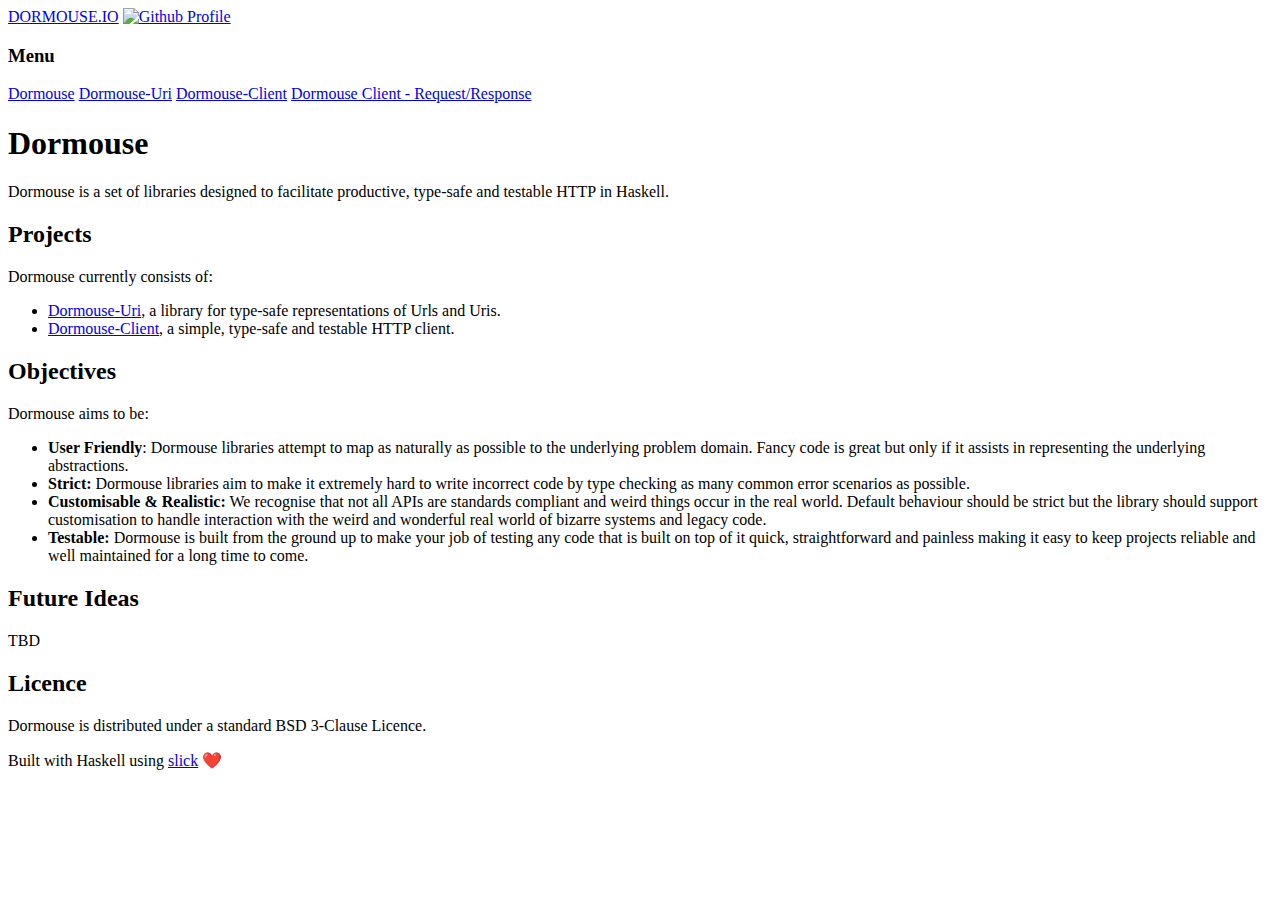
==== docs/index.html @ c8024958 "initial commit" ====
<!DOCTYPE html>
<html lang="en">
<head profile="http://www.w3.org/2005/10/profile">
    <meta charset="UTF-8">
    <meta name="description" content="Dormoise.io">
    <meta name="author" content="Me">
    <meta name=viewport content="width=device-width, initial-scale=1">
    <meta name="twitter:card" content="summary_large_image">
    <meta name="twitter:title" content="Dormouse">
    <meta name="twitter:description" content="Dormouse Index">
        <title>Dormouse</title>
    <link rel="stylesheet" href="/css/style.css">
    <link rel="stylesheet" href="/css/syntax.css">
</head>
<body>
    <header>
        
    
        <div class="right-sidebar">
            <a class="beacon-home" href="/">DORMOUSE.IO</a>
    
            <a class="ext-link" href="https://github.com/theinnerlight/dormouse">
            <img src="/images/github-logo.png" alt="Github Profile"/>
        </a>

        </div>
    
        <div class="nav-container" tabindex="0">
            <div class="nav-toggle"></div>
    
            
          
            <nav class="nav-items">
                <h3 class="nav-header">Menu</h3>
                <a class="nav-item" href="index.html">Dormouse</a>
            <a class="nav-item" href="uri.html">Dormouse-Uri</a>
            <a class="nav-item" href="client.html">Dormouse-Client</a>
            <a class="nav-item" href="client-request-response.html">Dormouse Client - Request/Response</a>
        </nav>
        </div>
    </header>

<div id="page">
    <article class="post">
        <h1 id="dormouse">Dormouse</h1>
<p>Dormouse is a set of libraries designed to facilitate productive, type-safe and testable HTTP in Haskell.</p>
<h2 id="projects">Projects</h2>
<p>Dormouse currently consists of:</p>
<ul>
<li><a href="uri.html">Dormouse-Uri</a>, a library for type-safe representations of Urls and Uris.</li>
<li><a href="client.html">Dormouse-Client</a>, a simple, type-safe and testable HTTP client.</li>
</ul>
<h2 id="objectives">Objectives</h2>
<p>Dormouse aims to be:</p>
<ul>
<li><strong>User Friendly</strong>: Dormouse libraries attempt to map as naturally as possible to the underlying problem domain. Fancy code is great but only if it assists in representing the underlying abstractions.</li>
<li><strong>Strict:</strong> Dormouse libraries aim to make it extremely hard to write incorrect code by type checking as many common error scenarios as possible.</li>
<li><strong>Customisable &amp; Realistic:</strong> We recognise that not all APIs are standards compliant and weird things occur in the real world. Default behaviour should be strict but the library should support customisation to handle interaction with the weird and wonderful real world of bizarre systems and legacy code.</li>
<li><strong>Testable:</strong> Dormouse is built from the ground up to make your job of testing any code that is built on top of it quick, straightforward and painless making it easy to keep projects reliable and well maintained for a long time to come.</li>
</ul>
<h2 id="future-ideas">Future Ideas</h2>
<p>TBD</p>
<h2 id="licence">Licence</h2>
<p>Dormouse is distributed under a standard BSD 3-Clause Licence.</p>
    </article>

</div>

<footer>
    Built with Haskell using <a href="https://github.com/ChrisPenner/slick">slick</a> ❤️
</footer>

<link href='https://fonts.googleapis.com/css?family=Quicksand:300,400' rel='stylesheet' type='text/css'>
<link href='https://fonts.googleapis.com/css?family=Oswald' rel='stylesheet' type='text/css'>
<link rel="preconnect" href="https://fonts.gstatic.com">
<link href="https://fonts.googleapis.com/css2?family=Open+Sans&display=swap" rel="stylesheet"> 
<link rel="preconnect" href="https://fonts.gstatic.com">
<link href="https://fonts.googleapis.com/css2?family=Yusei+Magic&display=swap" rel="stylesheet"> 
<link rel="preconnect" href="https://fonts.gstatic.com">
<link href="https://fonts.googleapis.com/css2?family=Ubuntu&display=swap" rel="stylesheet"> 
<script src="/js/main.js"></script>
</body>
</html>
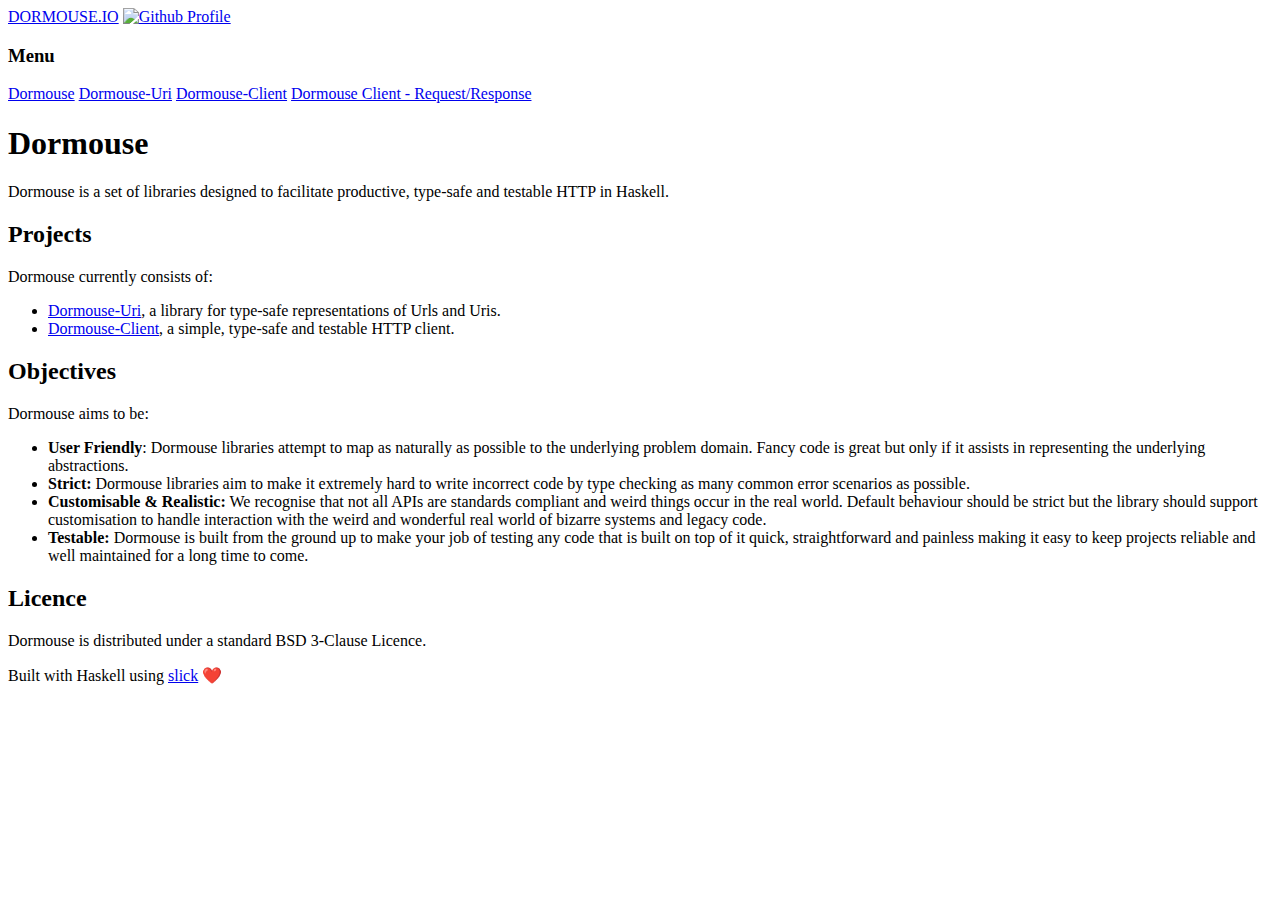
==== commit 1e7e1160: "Future ideas" ====
--- a/docs/index.html
+++ b/docs/index.html
@@ -58,8 +58,6 @@
 <li><strong>Customisable &amp; Realistic:</strong> We recognise that not all APIs are standards compliant and weird things occur in the real world. Default behaviour should be strict but the library should support customisation to handle interaction with the weird and wonderful real world of bizarre systems and legacy code.</li>
 <li><strong>Testable:</strong> Dormouse is built from the ground up to make your job of testing any code that is built on top of it quick, straightforward and painless making it easy to keep projects reliable and well maintained for a long time to come.</li>
 </ul>
-<h2 id="future-ideas">Future Ideas</h2>
-<p>TBD</p>
 <h2 id="licence">Licence</h2>
 <p>Dormouse is distributed under a standard BSD 3-Clause Licence.</p>
     </article>
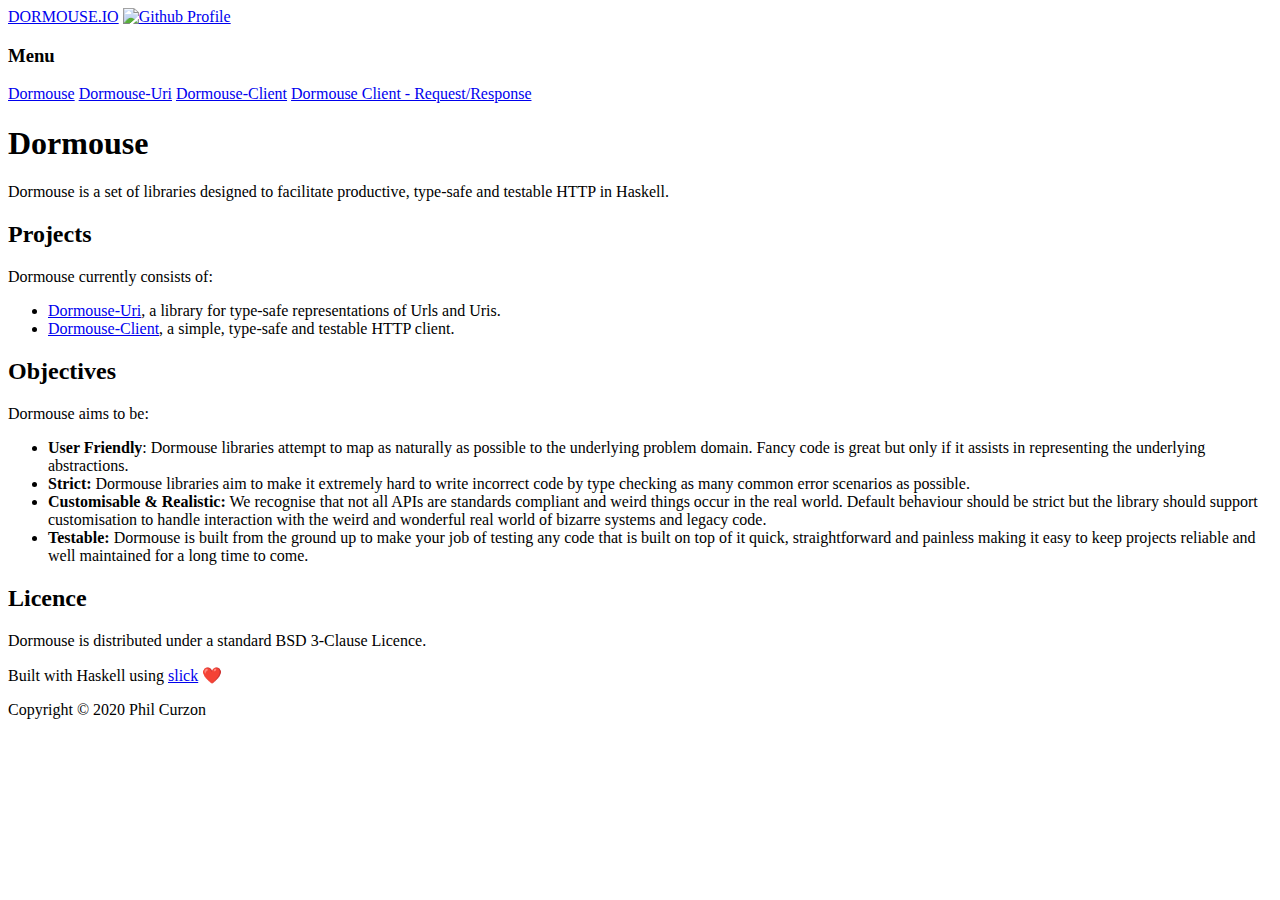
==== commit 6376f758: "Added website copyright notification" ====
--- a/docs/index.html
+++ b/docs/index.html
@@ -66,6 +66,9 @@
 
 <footer>
     Built with Haskell using <a href="https://github.com/ChrisPenner/slick">slick</a> ❤️
+    <p>
+        Copyright &#169; 2020 Phil Curzon
+    </p>
 </footer>
 
 <link href='https://fonts.googleapis.com/css?family=Quicksand:300,400' rel='stylesheet' type='text/css'>
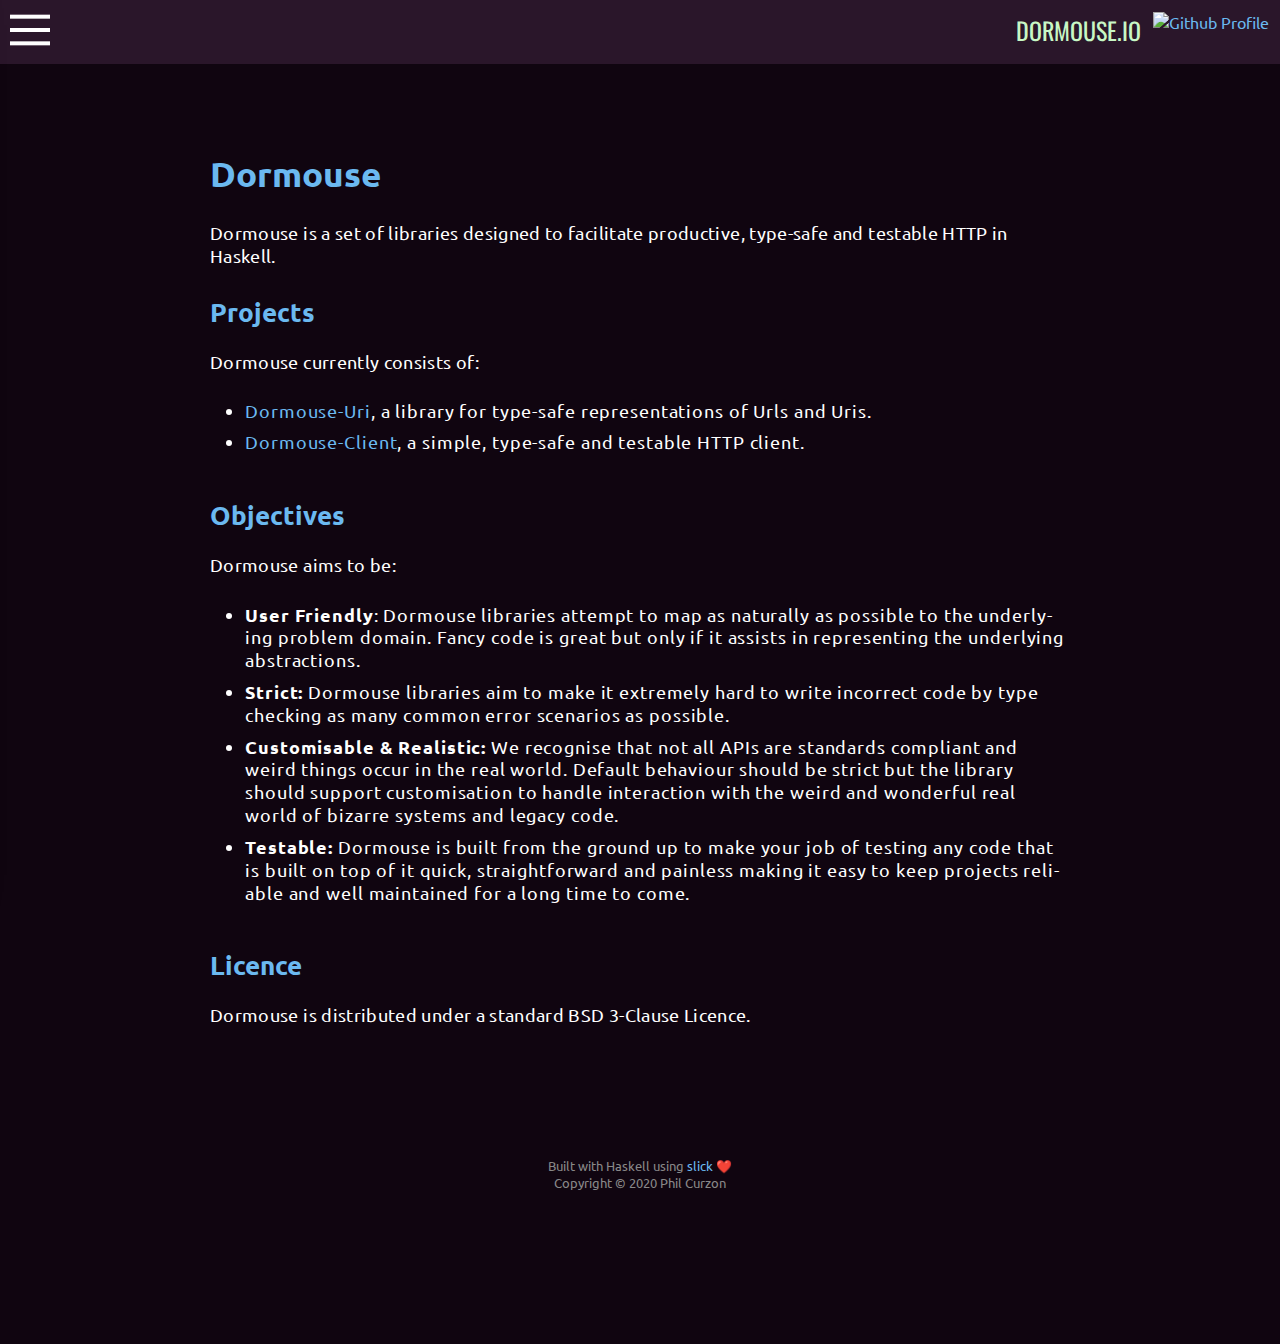
==== commit 1855674b: "fix css path" ====
--- a/docs/index.html
+++ b/docs/index.html
@@ -9,8 +9,8 @@
     <meta name="twitter:title" content="Dormouse">
     <meta name="twitter:description" content="Dormouse Index">
         <title>Dormouse</title>
-    <link rel="stylesheet" href="/css/style.css">
-    <link rel="stylesheet" href="/css/syntax.css">
+    <link rel="stylesheet" href="css/style.css">
+    <link rel="stylesheet" href="css/syntax.css">
 </head>
 <body>
     <header>
--- a/docs/css/style.css
+++ b/docs/css/style.css
@@ -0,0 +1,705 @@
+/* CSS Reset */
+html, body, div, span, object, h1, h2, h3, h4, h5, h6, p, a, abbr, acronym, em, img, ol, ul, li {
+  border: 0;
+  font-weight: inherit;
+  font-style: inherit;
+  font-size: 100%;
+  font-family: inherit;
+  vertical-align: baseline;
+  margin: 0;
+  padding: 0; }
+
+html {
+  box-sizing: border-box; }
+
+*, *:before, *:after {
+  box-sizing: inherit; }
+
+/* Variables */
+html {
+  font-family: 'Ubuntu', sans-serif;
+  color: #fff;
+  background: #100510;
+  background-attachment: fixed;
+  height: 100%;
+  width: 100%;
+  z-index: -10; 
+}
+
+body {
+  display: -webkit-box;
+  display: -webkit-flex;
+  display: -ms-flexbox;
+  display: flex;
+  -webkit-flex-flow: column nowrap;
+      -ms-flex-flow: column nowrap;
+          flex-flow: column nowrap;
+  -webkit-box-pack: center;
+  -webkit-justify-content: center;
+      -ms-flex-pack: center;
+          justify-content: center; 
+}
+
+h1 {
+  font-size: 2.0em;
+  margin: 1em 0 0.5em 0;
+  font-weight:bold;
+  color: #6bb9f0;
+}
+
+h2 {
+  font-family: inherit;
+  font-size: 1.5em;
+  font-weight:bold;
+  margin: 1em 0 0.5em 0;
+  padding: 0 0 0 0; 
+  color:  #6bb9f0;
+}
+
+h3 {
+  font-size: 1.3em;
+  margin: 1em 0 0.5em 0;
+  font-weight:bold; 
+  color:  #6bb9f0;
+}
+
+h3.nav-header {
+  text-align: center;
+  font-size: 1.3em;
+  margin: 1em 0 0.5em 0;
+  font-weight:bold; 
+  color:  #6bb9f0;
+}
+
+h4 {
+  font-size: 1.2em;
+  margin: 1em 0 0.5em 0;
+  text-align: left; 
+  font-weight:bold;
+  color:  #6bb9f0;
+}
+
+hr {
+  color:  #999;
+  width: 100%;
+}
+
+blockquote {
+  width: 90%;
+  margin: 0.7em auto;
+  text-align: center;
+  padding-left: 0.5em;
+  font-size: 1.1em;
+  font-style: italic;
+  display: -webkit-box;
+  display: -webkit-flex;
+  display: -ms-flexbox;
+  display: flex;
+  -webkit-flex-flow: row nowrap;
+      -ms-flex-flow: row nowrap;
+          flex-flow: row nowrap;
+  -webkit-box-pack: center;
+  -webkit-justify-content: center;
+      -ms-flex-pack: center;
+          justify-content: center; }
+  blockquote > p {
+    padding-left: 7px;
+    border-left: 5px solid rgba(76, 76, 76, 0.9);
+    margin: auto; }
+
+ul, ol {
+  margin: 1em 0 1em 2em; }
+
+li {
+  margin-bottom: 0.7em;
+}
+
+em {
+  font-weight: bold;
+  font-style: italic; }
+
+img {
+  margin: auto; }
+
+a.beacon-home, a.beacon-home:visited, a.beacon-home:hover {
+  color: #c8f7c5;
+  text-decoration: none;
+  -webkit-transition: color 0.1s;
+          transition: color 0.1s; }
+  a:hover, a:visited:hover, a:hover:hover {
+    color: #c8f7c5;
+    text-decoration: underline; }
+
+a, a:visited, a:hover {
+  color: #6bb9f0;
+  text-decoration: none;
+  -webkit-transition: color 0.1s;
+          transition: color 0.1s; }
+  a:hover, a:visited:hover, a:hover:hover {
+    color: #6bb9f0;
+    text-decoration: underline; }
+
+header {
+  position: fixed;
+  /*color: $night-white;*/
+  top: 0;
+  height: 4em;
+  width: 100%; 
+  background: #2a162a;
+}
+
+footer {
+  font-size: 0.8em;
+  min-height: 200px;
+  padding: 1em;
+  color: #888;
+  text-align: center;
+  clear: both; }
+
+.photo {
+  border-radius: 25px;
+  border: 1px solid black; }
+
+.blog {
+  display: table;
+  width: 100%;
+  height: 100%;
+  margin: auto; }
+
+.title {
+  font-family: "Quicksand", helvetica, sans-serif;
+  font-weight: 400;
+  font-size: 3em;
+  text-transform: capitalize; }
+
+.byline {
+  font-family: helvetica, sans-serif;
+  font-style: italic;
+  font-weight: 100;
+  font-size: 1em; }
+
+.wrapper {
+  width: 100%;
+  display: -webkit-box;
+  display: -webkit-flex;
+  display: -ms-flexbox;
+  display: flex;
+  -webkit-flex-flow: column nowrap;
+      -ms-flex-flow: column nowrap;
+          flex-flow: column nowrap;
+  -webkit-box-pack: center;
+  -webkit-justify-content: center;
+      -ms-flex-pack: center;
+          justify-content: center;
+  -webkit-box-align: center;
+  -webkit-align-items: center;
+      -ms-flex-align: center;
+          align-items: center; }
+
+.masthead {
+  display: -webkit-box;
+  display: -webkit-flex;
+  display: -ms-flexbox;
+  display: flex;
+  -webkit-flex-flow: column nowrap;
+      -ms-flex-flow: column nowrap;
+          flex-flow: column nowrap;
+  -webkit-box-pack: center;
+  -webkit-justify-content: center;
+      -ms-flex-pack: center;
+          justify-content: center;
+  -webkit-box-align: space-around;
+  -webkit-align-items: space-around;
+      -ms-flex-align: space-around;
+          align-items: space-around;
+  width: 100%;
+  min-height: 400px;
+  padding: 2em 10px;
+  text-align: center;
+  margin: auto; }
+
+.post-image {
+  height: auto;
+  width: 400px;
+  max-width: 400px; }
+
+.metadata {
+  text-align: center; }
+
+.date {
+  color: rgba(128, 128, 128, 0.5);
+  font-size: 0.9em;
+  font-style: italic;
+  line-height: 2em;
+  font-family: helvetica, sans-serif; }
+
+.categories, .tags {
+  color: rgba(128, 128, 128, 0.5);
+  font-size: 0.9em;
+  font-style: italic;
+  line-height: 2em;
+  font-family: helvetica, sans-serif;
+  width: 100%;
+  max-width: 500px;
+  display: block;
+  margin: auto; }
+
+a.tag, a.category {
+  padding: 0px 8px;
+  margin: 2px 1px;
+  border-radius: 4px;
+  display: inline-block;
+  color: #333;
+  border: 1px solid rgba(76, 76, 76, 0.9);
+  -webkit-transition: 0.3s;
+          transition: 0.3s; }
+  a.tag:hover, a.category:hover {
+    background: #333;
+    color: #FFFFFC;
+    text-decoration: none; }
+  .dark a.tag, .dark a.category {
+    color: #DDD; }
+    .dark a.tag:hover, .dark a.category:hover {
+      background: #DDD;
+      color: #333;
+      text-decoration: none; }
+
+.post {
+  display: -webkit-box;
+  display: -webkit-flex;
+  display: -ms-flexbox;
+  display: flex;
+  -webkit-flex-flow: column nowrap;
+      -ms-flex-flow: column nowrap;
+          flex-flow: column nowrap;
+  width: auto;
+  min-width: 100px;
+  max-width: 900px;
+  /*min-height: 100%;*/
+  padding: 0px 20px;
+  margin: 3em auto;
+  -webkit-transition: color 2s;
+          transition: color 2s;
+  font-size: 1.1em; }
+  .post p {
+    line-height: 1.3em;
+    letter-spacing: 0.02em;
+    margin: 0.5em 0 0 0;
+    -webkit-hyphens: auto;
+       -moz-hyphens: auto;
+        -ms-hyphens: auto;
+            hyphens: auto;
+    word-break: break-word; }
+  .post p + p {
+    margin-top: 1em; }
+  .post ul {
+    list-style-type: disc;
+    }
+    .post ul li {
+      line-height: 1.3em;
+      letter-spacing: 0.05em;
+      margin: 0.5em 0 0 0;
+      -webkit-hyphens: auto;
+         -moz-hyphens: auto;
+          -ms-hyphens: auto;
+              hyphens: auto;
+      word-break: break-word; }
+
+.post img {
+  max-width: 100%;
+  margin: auto;
+  display: block;
+}
+
+.table-of-contents {
+  clear: both;
+  width: 100%; }
+  .table-of-contents h1 {
+    font-size: 3em;
+    text-align: center;
+    font-family: "Quicksand", helvetica, sans-serif; }
+  .table-of-contents ul {
+    margin: 3em 0;
+    list-style: none; }
+  .table-of-contents li {
+    width: 100%; }
+    .table-of-contents li a {
+      color: #333;
+      font-weight: normal;
+      box-sizing: border-box;
+      border-top: 1px solid #444;
+      display: block;
+      width: 50%;
+      min-width: 300px;
+      margin: 0 auto;
+      padding: 1em 0.5em 1em 0;
+      -webkit-transition: color 0.7s, background 0.7s, padding 0.5s;
+              transition: color 0.7s, background 0.7s, padding 0.5s; }
+      .table-of-contents li a .date {
+        float: right;
+        margin-top: -0.25em;
+        color: rgba(128, 128, 128, 0.8); }
+      .table-of-contents li a:hover {
+        background: #333;
+        color: #FFFFFC;
+        text-decoration: none;
+        padding-left: 2em; }
+  .dark .table-of-contents ul a {
+    color: #DDD; }
+    .dark .table-of-contents ul a:hover {
+      background: #DDD;
+      color: #333;
+      padding-left: 2em; }
+
+.arrow {
+  display: -webkit-box;
+  display: -webkit-flex;
+  display: -ms-flexbox;
+  display: flex;
+  -webkit-flex-flow: column nowrap;
+      -ms-flex-flow: column nowrap;
+          flex-flow: column nowrap;
+  -webkit-box-pack: center;
+  -webkit-justify-content: center;
+      -ms-flex-pack: center;
+          justify-content: center;
+  -webkit-box-align: center;
+  -webkit-align-items: center;
+      -ms-flex-align: center;
+          align-items: center;
+  font-size: 1.5em;
+  width: 1.5em;
+  height: 1.5em;
+  background: #DDD;
+  /*display: table-cell;*/
+  /*vertical-align: middle;*/
+  text-align: center;
+  /*padding-top: 0.14em;*/
+  box-sizing: border-box;
+  border-radius: 0.75em;
+  opacity: 0.7;
+  -webkit-transition: background 0.5s, opacity 0.5s, width 0.5s;
+          transition: background 0.5s, opacity 0.5s, width 0.5s;
+  cursor: pointer; }
+  .arrow:hover {
+    box-sizing: border-box;
+    width: 2em;
+    color: #EB005B;
+    border: 1px solid #EB005B;
+    opacity: 0.9;
+    background: #FFFFFC;
+    -webkit-transition: background 0.5s, opacity 0.5s, width 0.5s;
+            transition: background 0.5s, opacity 0.5s, width 0.5s;
+    text-decoration: none; }
+  .dark .arrow {
+    background: #222; }
+    .dark .arrow:hover {
+      color: #C00762;
+      border-color: #C00762; }
+
+.social-buttons {
+  display: -webkit-box;
+  display: -webkit-flex;
+  display: -ms-flexbox;
+  display: flex;
+  -webkit-flex-flow: row nowrap;
+      -ms-flex-flow: row nowrap;
+          flex-flow: row nowrap;
+  -webkit-box-pack: center;
+  -webkit-justify-content: center;
+      -ms-flex-pack: center;
+          justify-content: center;
+  margin: 1em 0; }
+  .social-buttons > div {
+    /*margin: 0 1em;*/ }
+  .social-buttons .twitter-share-button {
+    max-width: 90px;
+    margin-right: 5px; }
+
+.center {
+  text-align: center;
+  margin: auto; }
+
+.monochrome {
+  color: #333; }
+  .dark .monochrome {
+    color: #DDD; }
+
+.gem-info {
+  display: -webkit-box;
+  display: -webkit-flex;
+  display: -ms-flexbox;
+  display: flex;
+  -webkit-flex-flow: column nowrap;
+      -ms-flex-flow: column nowrap;
+          flex-flow: column nowrap;
+  margin: auto;
+  -webkit-box-align: center;
+  -webkit-align-items: center;
+      -ms-flex-align: center;
+          align-items: center; }
+  .gem-info table {
+    border: 1px solid #333;
+    border-collapse: collapse; }
+    .gem-info table td {
+      border: 1px solid #333;
+      padding: 0.4em 1em; }
+  .dark .gem-info table {
+    border: 1px solid #DDD; }
+    .dark .gem-info table td {
+      border: 1px solid #DDD; }
+
+.pager-title {
+  display: -webkit-box;
+  display: -webkit-flex;
+  display: -ms-flexbox;
+  display: flex;
+  -webkit-flex-flow: column nowrap;
+      -ms-flex-flow: column nowrap;
+          flex-flow: column nowrap;
+  -webkit-box-align: center;
+  -webkit-align-items: center;
+      -ms-flex-align: center;
+          align-items: center; }
+  .pager-title span {
+    text-align: center; }
+
+.pager article {
+  margin-top: 2em; }
+
+.dark #disqus_thread {
+  color: #DDD; }
+
+#page {
+  margin: 4em 0; }
+
+#theme-button {
+  text-transform: uppercase;
+  font-family: "Quicksand", helvetica, sans-serif;
+  font-size: 1.5em;
+  font-weight: bold;
+  text-align: right;
+  cursor: pointer;
+  -webkit-transition: opacity 0.5s, color 2s;
+          transition: opacity 0.5s, color 2s;
+  opacity: 0.6; }
+  #theme-button:hover {
+    opacity: 1; }
+  .dark #theme-button {
+    color: #DDD; }
+
+.beacon-home {
+  font-family: "Oswald", helvetica, sans-serif;
+  font-size: 1.5em;
+
+}
+
+#beacon {
+  font-family: "Oswald", helvetica, sans-serif;
+  font-size: 4em;
+  height: 1.5em;
+  width: 1.5em;
+  text-align: center;
+  margin: 0.1em;
+  /* position: absolute; */
+  border-radius: 0.1em;
+  opacity: 0.4;
+  -webkit-transition: opacity 0.5s;
+          transition: opacity 0.5s;
+  color: inherit; }
+  #beacon path {
+    fill: currentColor; }
+  #beacon .logo {
+    width: 100%;
+    height: 100%; }
+  #beacon:hover {
+    opacity: 1;
+    text-decoration: none; }
+
+#home-text {
+  font-size: 0.8em;
+}
+
+#leftarrow {
+  position: fixed;
+  left: 5px;
+  top: calc(50% - 15px);
+  text-decoration: none; }
+
+#rightarrow {
+  position: fixed;
+  right: 10px;
+  top: calc(50% - 15px);
+  text-decoration: none; }
+
+@media only screen and (max-width: 750px) {
+  
+
+  #beacon {
+    color: #FFFFFC;
+    font-size: 2em;
+    margin: 0; }
+
+  #theme-button {
+    color: #FFFFFC;
+    font-size: 1.5em;
+    top: 0.5em;
+    right: 0.2em;
+    opacity: 0.5; } }
+@media only screen and (min-device-width: 320px) and (max-device-width: 480px) {
+  /* Styles */
+  h2 {
+    border-top: 3px solid #777; 
+  }
+
+  .page {
+    min-width: none;
+    max-width: none;
+    width: auto;
+    padding: 0 1em;
+    margin: 0;
+    box-sizing: border-box; 
+  }
+
+  .page p {
+    padding-bottom: 1em;
+    font-size: 1em;
+    line-height: 1.8em; 
+  }
+
+  .post-image {
+    height: auto;
+    width: auto;
+    max-width: 280px; 
+  }
+
+}
+@media only screen and (max-height: 450px) {
+  .masthead {
+    min-height: 350px; } }
+
+.ext-link img {
+  width: 32px;
+  height: 32px;
+}
+
+.right-sidebar {
+  position: absolute;
+  top: 0.75em;
+  right: 0.7em;
+  display: flex;
+}
+
+.right-sidebar > * {
+  margin-left: 12px;
+}
+
+/* Style the navigation menu */
+.topnav {
+  overflow: hidden;
+  background-color: #333;
+  position: relative;
+}
+
+/* Hide the links inside the navigation menu (except for logo/home) */
+.topnav #myLinks {
+  display: none;
+}
+
+.nav-container {
+  position: relative;
+  display: block;
+  max-width: 50px;
+  max-height: 50px;
+  overflow: visible;
+  outline: none;
+}
+.nav-container.is-active .nav-toggle:before, .nav-container.is-active .nav-toggle:after {
+  box-shadow: none;
+}
+.nav-container.is-active .nav-toggle:before {
+  transform: rotate(-45deg);
+}
+.nav-container.is-active .nav-toggle:after {
+  transform: rotate(45deg);
+}
+.nav-container.is-active .nav-items {
+  transform: translate(0, 0);
+}
+.nav-container .nav-toggle {
+  position: relative;
+  width: 40px;
+  height: 40px;
+  margin: 10px;
+  z-index: 2;
+}
+
+.nav-container .nav-home {
+  position: absolute;
+  margin-left: 40px;
+  width: 40px;
+  height: 40px;
+  margin: 10px;
+  z-index: 2;
+}
+
+.nav-home {
+  position: absolute;
+  left: 80px;
+  top: 0px;
+}
+
+.nav-container .nav-toggle:hover {
+  cursor: pointer;
+}
+.nav-container .nav-toggle:before, .nav-container .nav-toggle:after {
+  content: "";
+  position: absolute;
+  top: 18px;
+  left: 0;
+  transform: translate(0, 0);
+  width: 100%;
+  height: 4px;
+  background: #ffffff;
+  transition: transform 0.3s ease, box-shadow 0.3s ease;
+}
+.nav-container .nav-toggle:before {
+  box-shadow: 0 13.3333333333px 0 0 #ffffff;
+}
+.nav-container .nav-toggle:after {
+  box-shadow: 0 -13.3333333333px 0 0 #ffffff;
+}
+.nav-container .nav-items {
+  position: absolute;
+  top: -10px;
+  left: 0;
+  min-width: 300px;
+  max-width: 800px;
+  width: 100vw;
+  height: 100vh;
+  z-index: 1;
+  padding: 0px 20px 20px 10px;
+  transition: transform 0.3s ease;
+  transform: translate(calc(-100% - 50px), 0);
+  background: #0c060c;
+  display: grid;
+  grid-template-columns: 1fr;
+  grid-gap: 5px 0;
+  align-content: start;
+  box-shadow: 0 0 50px rgba(0, 0, 0, 0.3);
+}
+.nav-container .nav-items .nav-item {
+  background: #201020;
+  padding: 10px;
+  transition: background-color 0.3s ease;
+  font-size: 1.5em;
+  color: #6bb9f0;
+}
+.nav-container .nav-items .nav-item:hover {
+  cursor: pointer;
+  background: #2a162a;
+}
+
+
+
+/*# sourceMappingURL=style.css.map */
--- a/docs/css/syntax.css
+++ b/docs/css/syntax.css
@@ -0,0 +1,42 @@
+pre .sourceCode {
+    background-color: #000;
+    overflow-x: auto;
+    display: block;
+    padding: 10px 10px 10px 10px;
+    scrollbar-color: #999 #000;
+}
+
+code {
+    background-color: #000;
+    color: #f5d76e;
+    padding: 0px 2px;
+}
+
+code.sourceCode {
+    background-color: #000;
+    color: #ffffff;
+}
+
+/* KeyWordTok */
+.sourceCode .kw { color: #6bb9f0; }
+/* DataTypeTok */
+.sourceCode .dt { color: #6bb9f0; }
+
+/* DecValTok (decimal value), BaseNTok, FloatTok */
+.sourceCode .dv, .sourceCode .bn, .sourceCode .fl { color: #e26a6a; }
+/* CharTok */
+.sourceCode .ch { color: #e26a6a; }
+/* StringTok */
+.sourceCode .st { color: #e26a6a; }
+/* CommentTok */
+.sourceCode .co { color: #7E8E91; }
+/* OtherTok */ 
+.sourceCode .ot { color: #f5d76e; }
+/* AlertTok */
+.sourceCode .al { color: #A6E22E; font-weight: bold; }
+/* FunctionTok */
+.sourceCode .fu { color: #ffffff; }
+/* RegionMarkerTok */
+.sourceCode .re { }
+/* ErrorTok */
+.sourceCode .er { color: #E6DB74; font-weight: bold; }
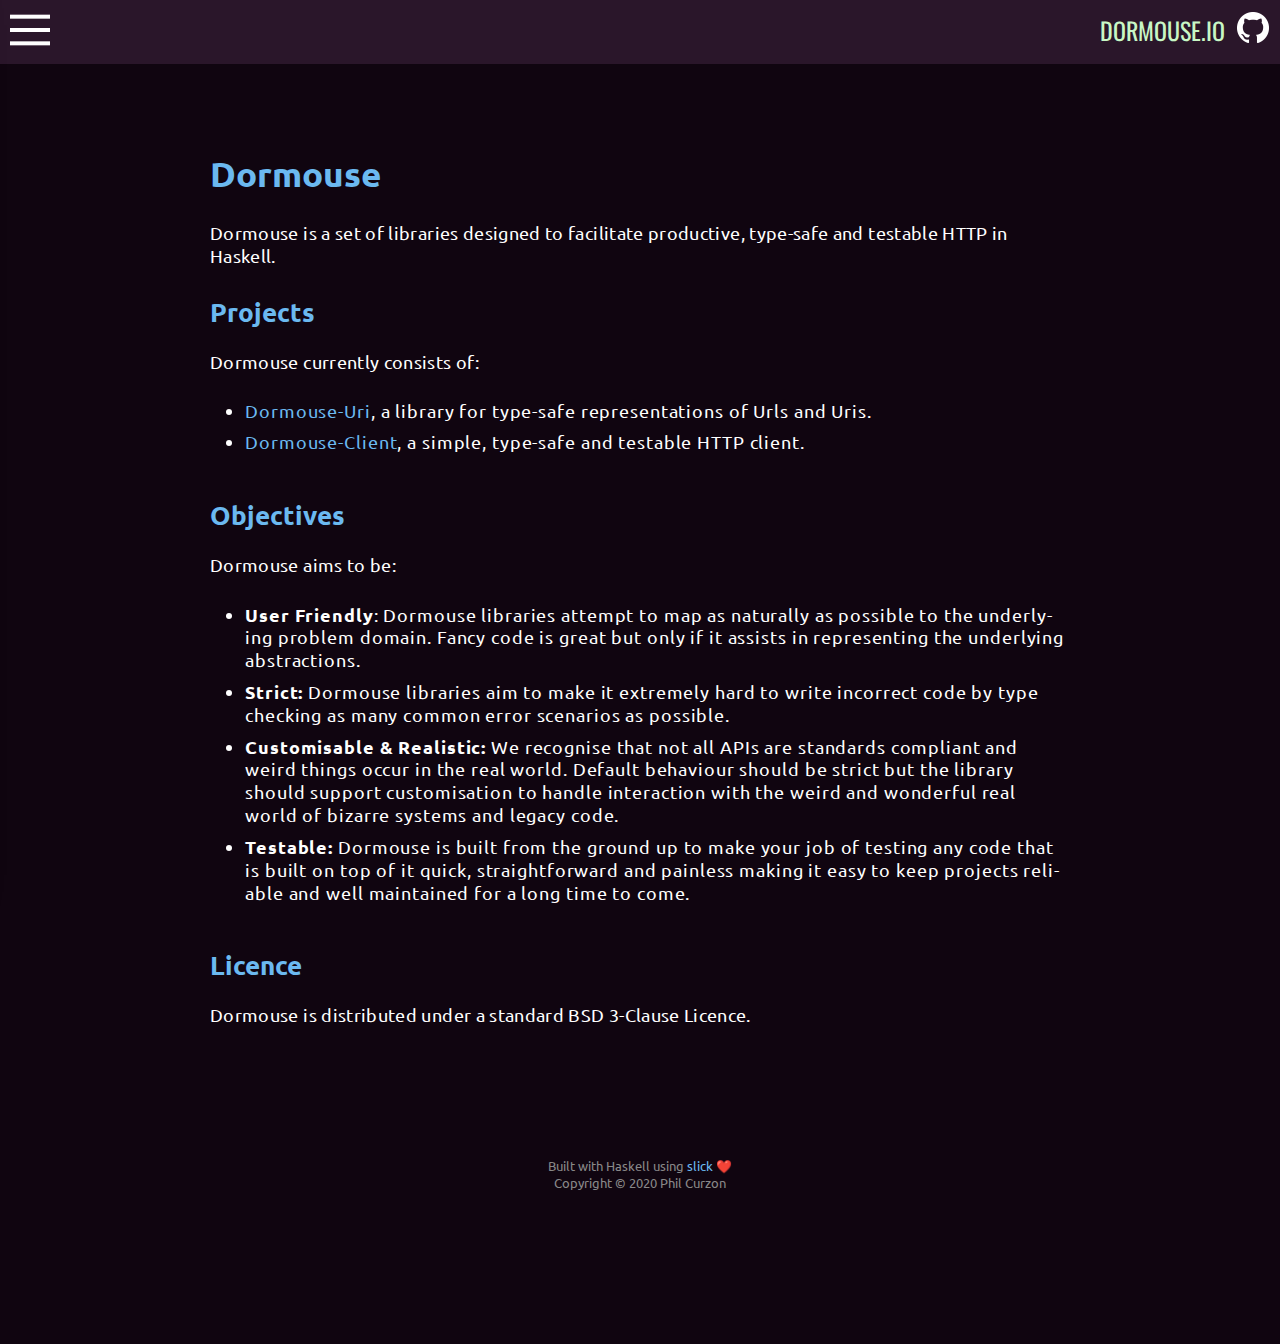
==== commit 8db91a88: "Fix images and js paths" ====
--- a/docs/index.html
+++ b/docs/index.html
@@ -20,7 +20,7 @@
             <a class="beacon-home" href="/">DORMOUSE.IO</a>
     
             <a class="ext-link" href="https://github.com/theinnerlight/dormouse">
-            <img src="/images/github-logo.png" alt="Github Profile"/>
+            <img src="images/github-logo.png" alt="Github Profile"/>
         </a>
 
         </div>
@@ -79,6 +79,6 @@
 <link href="https://fonts.googleapis.com/css2?family=Yusei+Magic&display=swap" rel="stylesheet"> 
 <link rel="preconnect" href="https://fonts.gstatic.com">
 <link href="https://fonts.googleapis.com/css2?family=Ubuntu&display=swap" rel="stylesheet"> 
-<script src="/js/main.js"></script>
+<script src="js/main.js"></script>
 </body>
 </html>
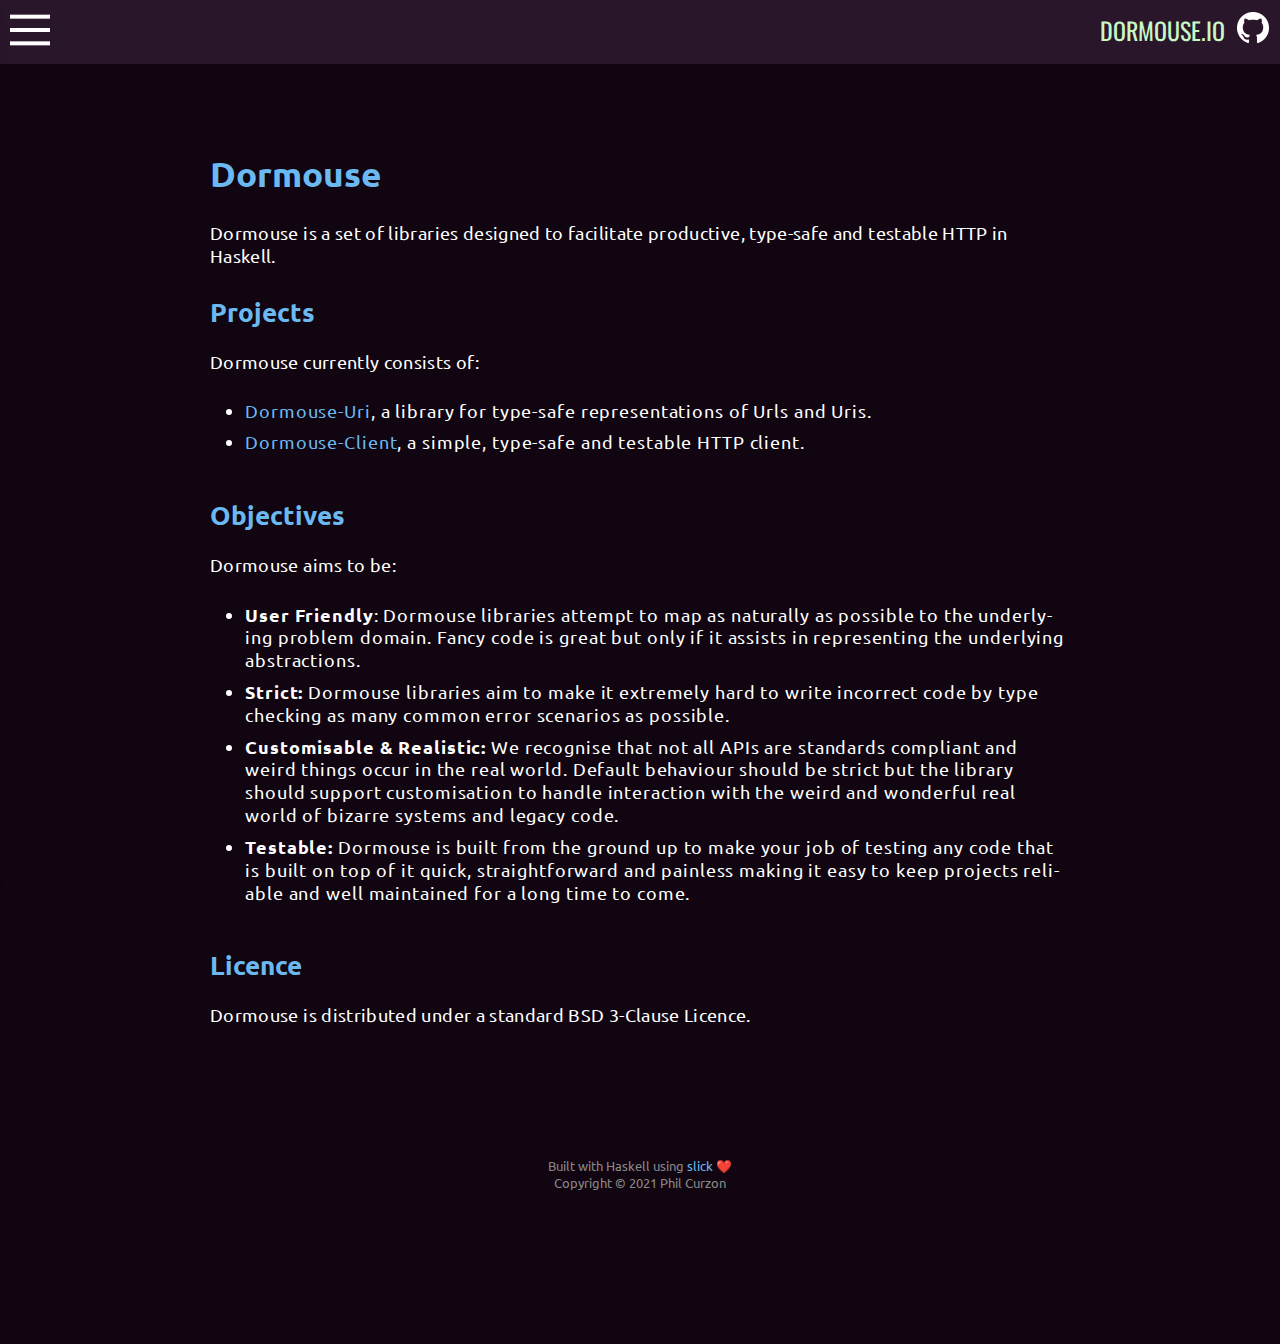
==== commit a0a3d1fd: "When you forget what year it is" ====
--- a/docs/index.html
+++ b/docs/index.html
@@ -67,7 +67,7 @@
 <footer>
     Built with Haskell using <a href="https://github.com/ChrisPenner/slick">slick</a> ❤️
     <p>
-        Copyright &#169; 2020 Phil Curzon
+        Copyright &#169; 2021 Phil Curzon
     </p>
 </footer>
 
